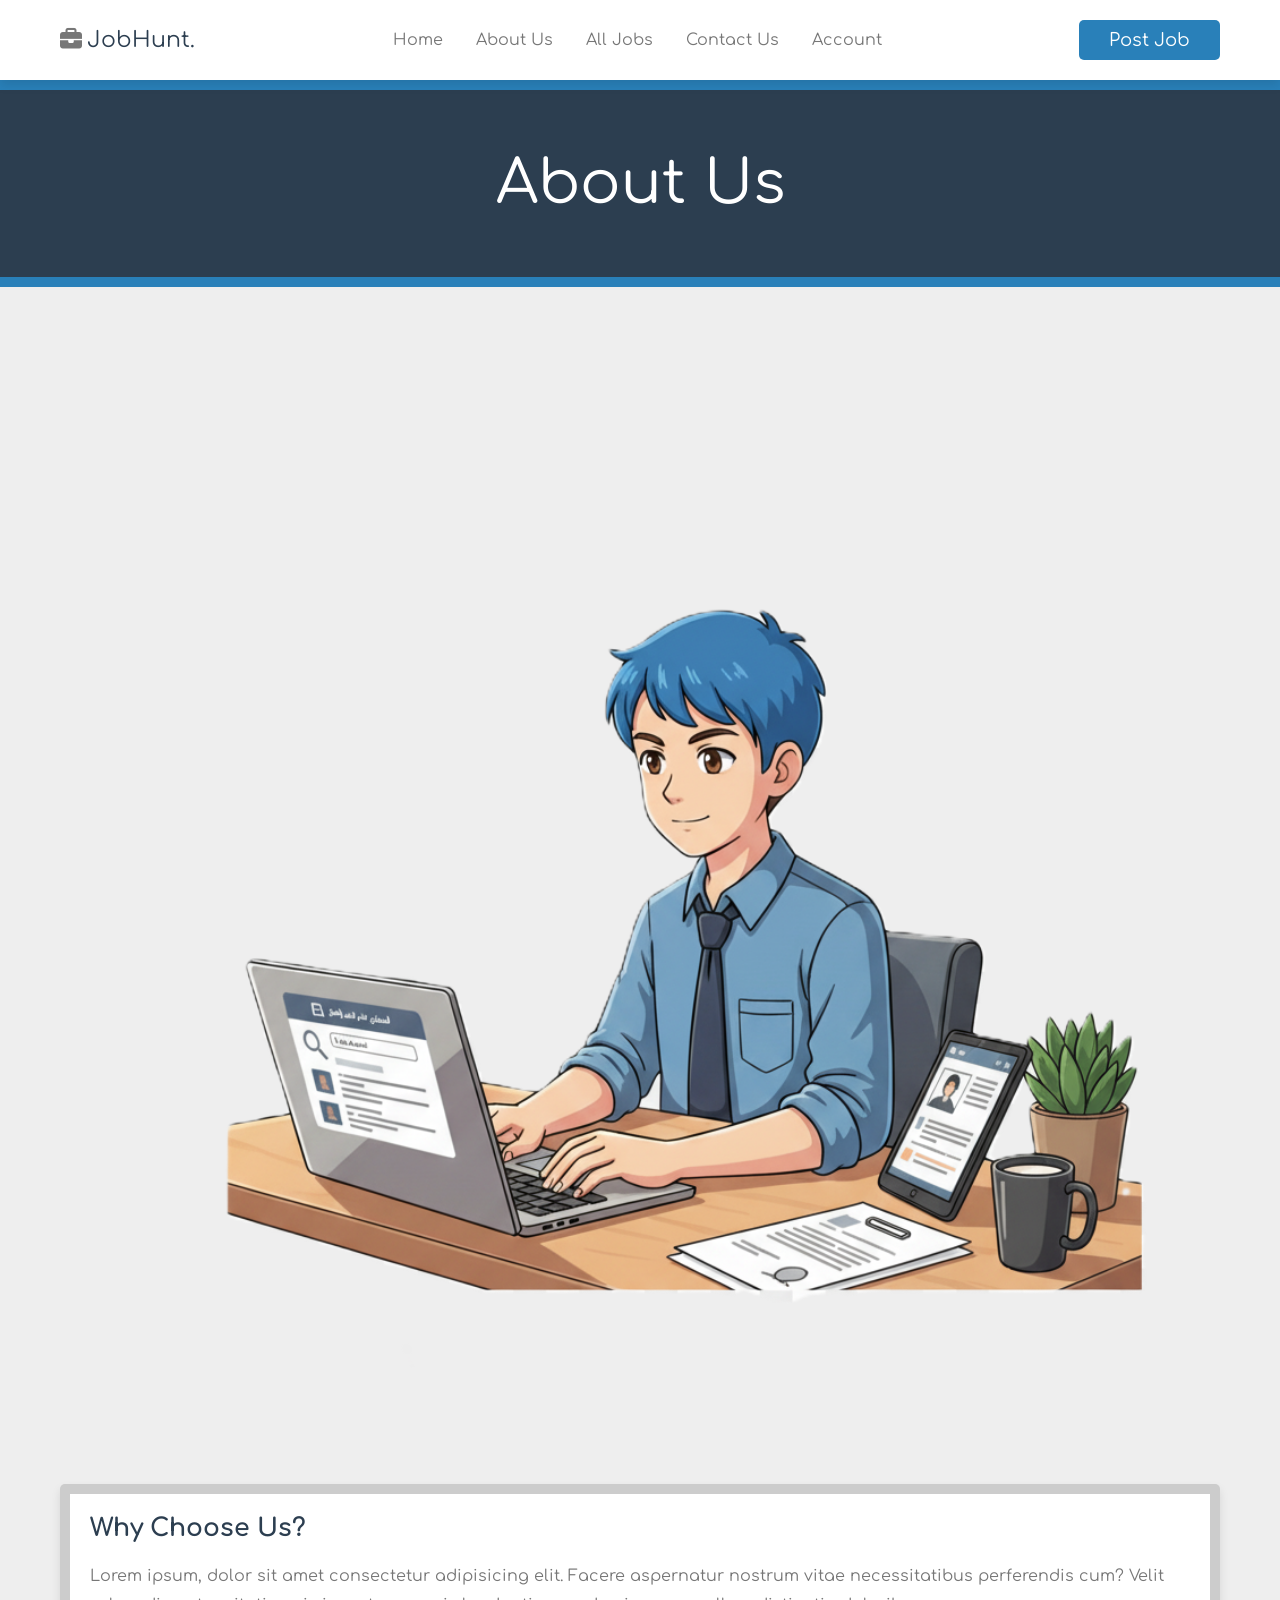
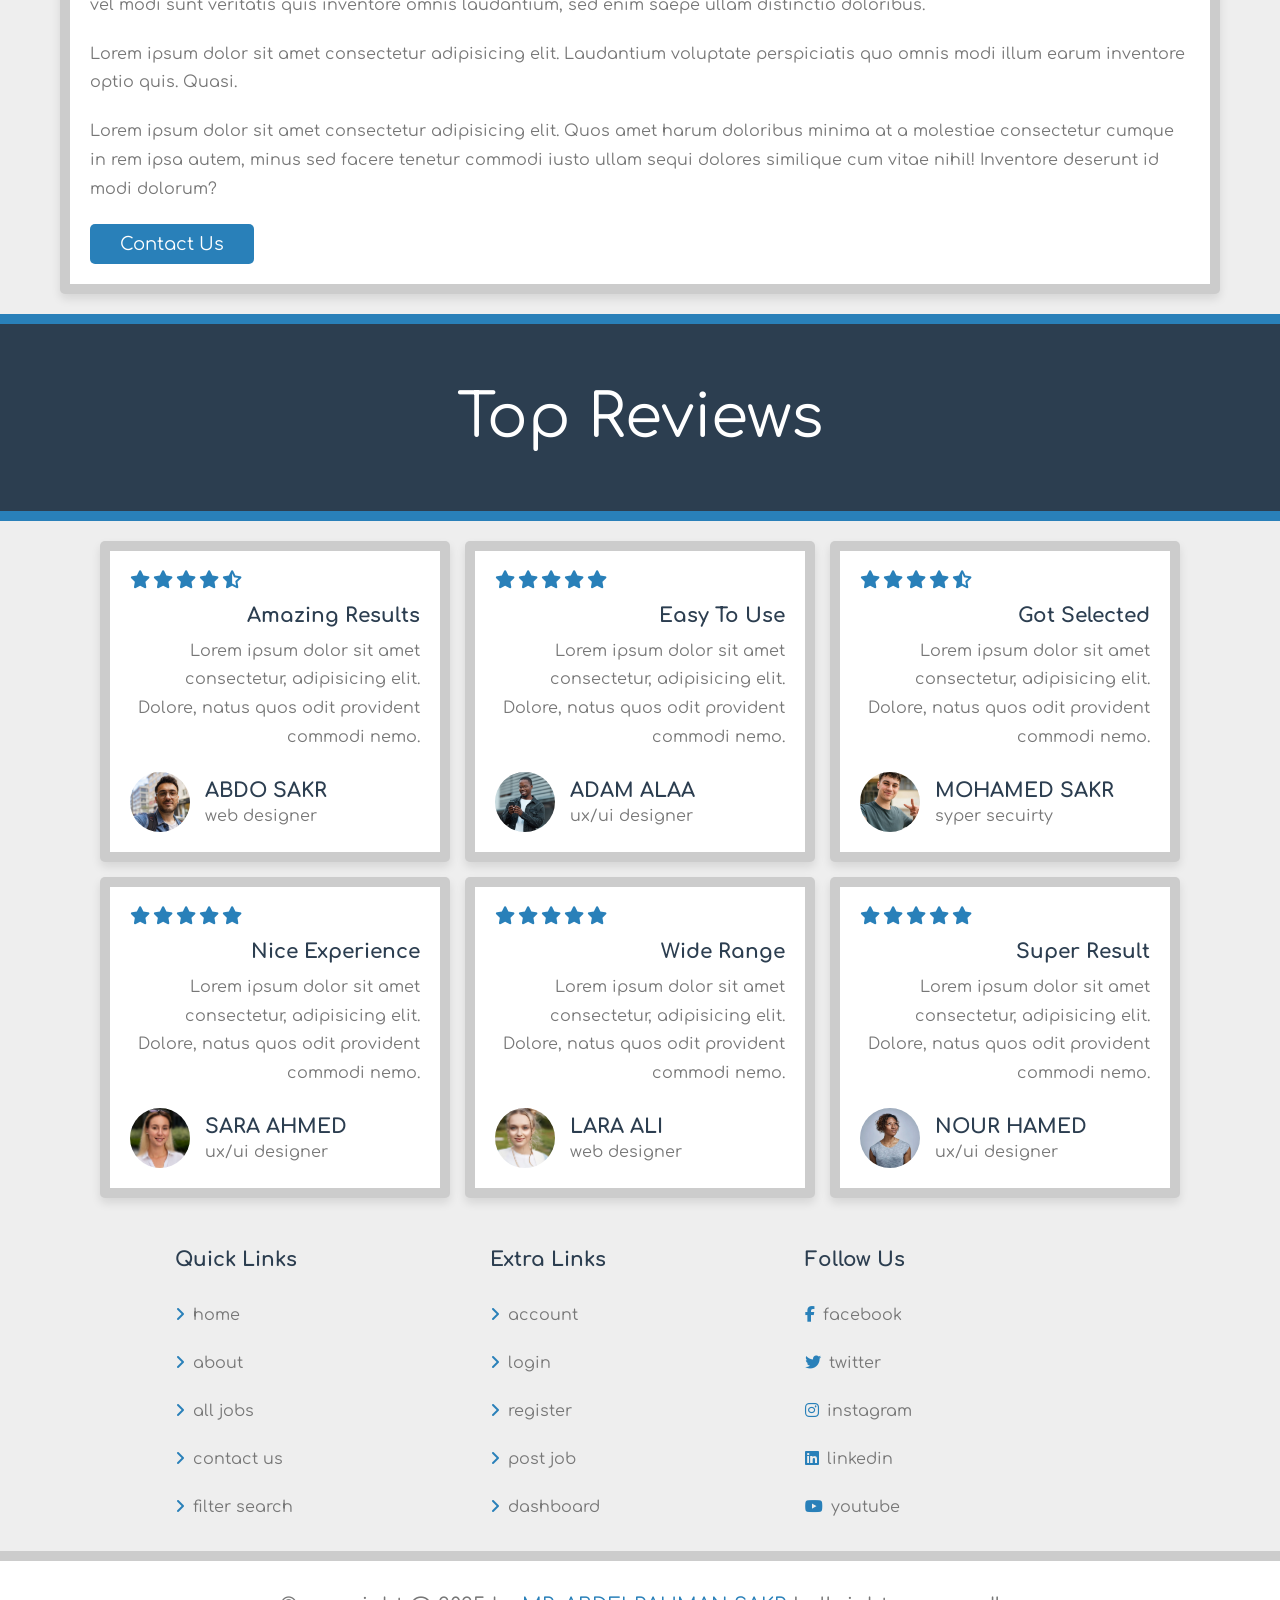
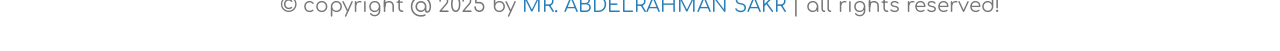
==== about.html @ d729fa75 "Add files via upload" ====
<!DOCTYPE html>
<html lang="en">
  <head>
    <meta charset="UTF-8" />
    <meta http-equiv="X-UA-Compatible" content="IE=edge" />
    <meta name="viewport" content="width=device-width, initial-scale=1.0" />
    <title>About</title>
    <!-- CUSTOM CSS FILE LINK -->
    <link rel="stylesheet" href="style.css" />
    <link
      rel="stylesheet"
      href="https://cdnjs.cloudflare.com/ajax/libs/font-awesome/6.4.0/css/all.min.css"
    />
  </head>
  <body>
    <!-- HEADER SECTION START -->
    <header class="header">
      <section class="flex">
        <div id="menu-btn" class="fas fa-bars-staggered"></div>
        <a href="home.html" class="logo"
          ><i class="fas fa-briefcase"></i>JobHunt.</a
        >
        <nav class="navbar">
          <a href="home.html">home</a>
          <a href="about.html">about us</a>
          <a href="jobs.html">all jobs</a>
          <a href="contact.html">contact us</a>
          <a href="login.html">account</a>
        </nav>
        <a href="#" class="btn" style="margin-top: 0">post job</a>
      </section>
    </header>
    <!-- HEADER SECTION END -->

    <!-- ABOUT US SECTION START -->
    <div class="section-title">about us</div>
    <section class="about">
      <img src="images/about.png" />
      <div class="box">
        <h3>why choose us?</h3>
        <p>
          Lorem ipsum, dolor sit amet consectetur adipisicing elit. Facere
          aspernatur nostrum vitae necessitatibus perferendis cum? Velit vel
          modi sunt veritatis quis inventore omnis laudantium, sed enim saepe
          ullam distinctio doloribus.
        </p>
        <p>
          Lorem ipsum dolor sit amet consectetur adipisicing elit. Laudantium
          voluptate perspiciatis quo omnis modi illum earum inventore optio
          quis. Quasi.
        </p>
        <p>
          Lorem ipsum dolor sit amet consectetur adipisicing elit. Quos amet
          harum doloribus minima at a molestiae consectetur cumque in rem ipsa
          autem, minus sed facere tenetur commodi iusto ullam sequi dolores
          similique cum vitae nihil! Inventore deserunt id modi dolorum?
        </p>
        <a href="contact.html" class="btn">contact us</a>
      </div>
    </section>
    <!-- ABOUT US SECTION END -->

    <!-- REVIEWS SECTION START -->
    <div class="section-title">top reviews</div>
    <section class="reviews">
      <div class="box-container">
        <div class="box">
          <div class="stars">
            <i class="fas fa-star"></i>
            <i class="fas fa-star"></i>
            <i class="fas fa-star"></i>
            <i class="fas fa-star"></i>
            <i class="fas fa-star-half-alt"></i>
          </div>
          <h3 class="title">amazing results</h3>
          <p>
            Lorem ipsum dolor sit amet consectetur, adipisicing elit. Dolore,
            natus quos odit provident commodi nemo.
          </p>
          <div class="user">
            <img src="images/man-2.jpg" />
            <div>
              <h3>ABDO SAKR</h3>
              <span>web designer</span>
            </div>
          </div>
        </div>

        <div class="box">
          <div class="stars">
            <i class="fas fa-star"></i>
            <i class="fas fa-star"></i>
            <i class="fas fa-star"></i>
            <i class="fas fa-star"></i>
            <i class="fas fa-star"></i>
          </div>
          <h3 class="title">easy to use</h3>
          <p>
            Lorem ipsum dolor sit amet consectetur, adipisicing elit. Dolore,
            natus quos odit provident commodi nemo.
          </p>
          <div class="user">
            <img src="images/man-1.jpg" />
            <div>
              <h3>ADAM ALAA</h3>
              <span>ux/ui designer</span>
            </div>
          </div>
        </div>

        <div class="box">
          <div class="stars">
            <i class="fas fa-star"></i>
            <i class="fas fa-star"></i>
            <i class="fas fa-star"></i>
            <i class="fas fa-star"></i>
            <i class="fas fa-star-half-alt"></i>
          </div>
          <h3 class="title">got selected</h3>
          <p>
            Lorem ipsum dolor sit amet consectetur, adipisicing elit. Dolore,
            natus quos odit provident commodi nemo.
          </p>
          <div class="user">
            <img src="images/man-3.jpg" />
            <div>
              <h3>MOHAMED SAKR</h3>
              <span>syper secuirty</span>
            </div>
          </div>
        </div>

        <div class="box">
          <div class="stars">
            <i class="fas fa-star"></i>
            <i class="fas fa-star"></i>
            <i class="fas fa-star"></i>
            <i class="fas fa-star"></i>
            <i class="fas fa-star"></i>
          </div>
          <h3 class="title">nice experience</h3>
          <p>
            Lorem ipsum dolor sit amet consectetur, adipisicing elit. Dolore,
            natus quos odit provident commodi nemo.
          </p>
          <div class="user">
            <img src="images/woman-1.jpg" />
            <div>
              <h3>SARA AHMED</h3>
              <span>ux/ui designer</span>
            </div>
          </div>
        </div>

        <div class="box">
          <div class="stars">
            <i class="fas fa-star"></i>
            <i class="fas fa-star"></i>
            <i class="fas fa-star"></i>
            <i class="fas fa-star"></i>
            <i class="fas fa-star"></i>
          </div>
          <h3 class="title">wide range</h3>
          <p>
            Lorem ipsum dolor sit amet consectetur, adipisicing elit. Dolore,
            natus quos odit provident commodi nemo.
          </p>
          <div class="user">
            <img src="images/woman-2.jpg" />
            <div>
              <h3>LARA ALI</h3>
              <span>web designer</span>
            </div>
          </div>
        </div>

        <div class="box">
          <div class="stars">
            <i class="fas fa-star"></i>
            <i class="fas fa-star"></i>
            <i class="fas fa-star"></i>
            <i class="fas fa-star"></i>
            <i class="fas fa-star"></i>
          </div>
          <h3 class="title">super result</h3>
          <p>
            Lorem ipsum dolor sit amet consectetur, adipisicing elit. Dolore,
            natus quos odit provident commodi nemo.
          </p>
          <div class="user">
            <img src="images/woman-3.webp" />
            <div>
              <h3>NOUR HAMED</h3>
              <span>ux/ui designer</span>
            </div>
          </div>
        </div>
      </div>
    </section>
    <!-- REVIEWS SECTION END -->

    <!-- FOOTER SECTION START -->
    <footer class="footer">
      <section class="grid">
        <div class="box">
          <h3>quick links</h3>
          <a href="home.html"><i class="fas fa-angle-right"></i>home</a>
          <a href="about.html"><i class="fas fa-angle-right"></i>about</a>
          <a href="jobs.html"><i class="fas fa-angle-right"></i>all jobs</a>
          <a href="contact.html"
            ><i class="fas fa-angle-right"></i>contact us</a
          >
          <a href="#"><i class="fas fa-angle-right"></i>filter search</a>
        </div>

        <div class="box">
          <h3>extra links</h3>
          <a href="#"><i class="fas fa-angle-right"></i>account</a>
          <a href="login.html"><i class="fas fa-angle-right"></i>login</a>
          <a href="register.html"><i class="fas fa-angle-right"></i>register</a>
          <a href="#"><i class="fas fa-angle-right"></i>post job</a>
          <a href="#"><i class="fas fa-angle-right"></i>dashboard</a>
        </div>

        <div class="box">
          <h3>follow us</h3>
          <a href="https://www.facebook.com/abdelrahman.sakr.276667"><i class="fab fa-facebook-f"></i>facebook</a>
          <a href="https://x.com/abdelra72623505"><i class="fab fa-twitter"></i>twitter</a>
          <a href="https://www.instagram.com/sakr69500/"><i class="fab fa-instagram"></i>instagram</a>
          <a href="https://www.linkedin.com/in/abdelrahman-sakr-9340b4318/"><i class="fab fa-linkedin"></i>linkedin</a>
          <a href="https://www.youtube.com/@abdelrahmansakr-d4x"><i class="fab fa-youtube"></i>youtube</a>
        </div>
      </section>
      <div class="credit">
        &copy; copyright @ 2025 by <span>MR. ABDELRAHMAN SAKR </span> | all
        rights reserved!
      </div>
    </footer>
    <!-- FOOTER SECTION END -->

    <!-- CUSTOM JS FILE LINK -->
    <script src="script.js"></script>
  </body>
</html>
---- style.css ----
/* FONT AWESOME CDN LINL */
@import url("https://cdnjs.cloudflare.com/ajax/libs/font-awesome/6.3.0/css/all.min.css");
/* GOOGLE FONTS CDN LINL */
@import url("https://fonts.googleapis.com/css2?family=Comfortaa:wght@300;400;500;600;700&display=swap");
:root {
  --main-color: #2980b9;
  --red: red;
  --light-color: #777;
  --light-bg: #eee;
  --black: #2c3e50;
  --white: #fff;
  --box-shadow: 0 0.5rem 1rem rgba(0, 0, 0, 0.1);
  --border: 1rem solid rgba(0, 0, 0, 0.2);
}
* {
  font-family: "Comfortaa", cursive;
  margin: 0;
  padding: 0;
  box-sizing: border-box;
  text-decoration: none;
  outline: none;
  border: none;
}
*::selection {
  background-color: var(--main-color);
  color: var(--white);
}
::-webkit-scrollbar {
  width: 1rem;
  height: 0.5rem;
}
::-webkit-scrollbar-track {
  background-color: transparent;
}
::-webkit-scrollbar-thumb {
  background-color: var(--main-color);
}
html {
  font-size: 62.5%;
  overflow-x: hidden;
  scroll-padding-top: 7rem;
  scroll-behavior: smooth;
}
body {
  background-color: var(--light-bg);
}
section {
  padding: 2rem;
  margin: 0 auto;
  max-width: 1200px;
}
.heading {
  text-align: center;
  margin-bottom: 2rem;
  font-size: 3rem;
  color: var(--black);
  text-transform: capitalize;
  padding: 1rem 0;
}
.section-title {
  border-top: 1rem solid var(--main-color);
  border-bottom: 1rem solid var(--main-color);
  background-color: var(--black);
  color: var(--white);
  text-align: center;
  padding: 6rem 2rem;
  font-size: 6rem;
  text-transform: capitalize;
}
.btn {
  display: inline-block;
  margin-top: 1rem;
  padding: 1rem 3rem;
  cursor: pointer;
  font-size: 1.8rem;
  color: var(--white);
  background-color: var(--main-color);
  border-radius: 0.5rem;
  text-transform: capitalize;
  text-align: center;
}
.btn:hover {
  background-color: var(--black);
}
.flex-btn {
  display: flex;
  align-items: center;
  justify-content: space-between;
  column-gap: 1rem;
  flex-wrap: wrap;
}
.header {
  position: sticky;
  top: 0;
  left: 0;
  right: 0;
  background-color: var(--white);
  box-shadow: var(--box-shadow);
  z-index: 1000;
}
.header .flex {
  position: relative;
  display: flex;
  align-items: center;
  justify-content: space-between;
}
#menu-btn {
  font-size: 2.7rem;
  color: var(--black);
  cursor: pointer;
  display: none;
}
.header .flex .logo {
  font-size: 2.2rem;
  color: var(--black);
}
.header .flex .logo i {
  margin-right: 0.5rem;
  color: var(--light-color);
}
.header .flex .navbar a {
  display: inline-block;
  padding: 1rem 1.5rem;
  font-size: 1.6rem;
  color: var(--light-color);
  border-radius: 0.5rem;
  text-transform: capitalize;
}
.header .flex .navbar a:hover {
  background-color: var(--main-color);
  color: var(--white);
}
.home-container {
  background: url(images/home-bg.jpg), rgba(0, 0, 0, 0.7) no-repeat;
  background-size: cover;
  background-position: center;
  background-attachment: fixed;
  background-blend-mode: color;
}
.home-container .home {
  min-height: 80vh;
  display: flex;
  align-items: center;
  justify-content: center;
}
.home-container .home form {
  background-color: var(--white);
  width: 50rem;
  border-radius: 0.5rem;
  padding: 2rem;
  text-align: center;
}
.home-container .home form h3 {
  font-size: 2.5rem;
  color: var(--black);
  margin-bottom: 1rem;
  text-transform: capitalize;
}
.home-container .home form p {
  text-align: left;
  font-size: 1.6rem;
  color: var(--light-color);
  padding-top: 1rem;
}
.home-container .home form p span {
  color: var(--red);
}
.home-container .home form .input {
  width: 100%;
  border-radius: 0.5rem;
  margin: 1rem 0;
  background-color: var(--light-bg);
  padding: 1.4rem;
  font-size: 1.8rem;
  color: var(--black);
}
.category .box-container {
  display: grid;
  grid-template-columns: repeat(auto-fit, 25rem);
  justify-content: center;
  align-items: flex-start;
  gap: 1.5rem;
}
.category .box-container .box {
  border-radius: 0.5rem;
  box-shadow: var(--box-shadow);
  border: var(--border);
  padding: 2rem;
  background: var(--white);
  display: flex;
  align-items: center;
  gap: 2rem;
}
.category .box-container .box i {
  height: 4.5rem;
  width: 5rem;
  line-height: 4.5rem;
  font-size: 1.8rem;
  color: var(--black);
  border-radius: 0.5rem;
  background-color: var(--light-bg);
  text-align: center;
}
.category .box-container .box h3 {
  font-size: 1.8rem;
  text-transform: capitalize;
  color: var(--black);
  padding-bottom: 0.5rem;
}
.category .box-container .box span {
  color: var(--light-color);
  font-size: 1.6rem;
}
.category .box-container .box:hover {
  background-color: var(--black);
}
.category .box-container .box:hover h3 {
  color: var(--white);
}
.category .box-container .box:hover span {
  color: var(--white);
}
.category .box-container .box:hover i {
  background-color: var(--white);
}
.jobs-container .box-container {
  display: grid;
  grid-template-columns: repeat(auto-fit, 35rem);
  gap: 1.5rem;
  align-items: flex-start;
  justify-content: center;
}
.jobs-container .box-container .box {
  background-color: var(--white);
  border-radius: 0.5rem;
  border: var(--border);
  padding: 2rem;
  box-shadow: var(--box-shadow);
  overflow-x: hidden;
}
.jobs-container .box-container .box .company {
  display: flex;
  align-items: center;
  gap: 1.5rem;
  margin-bottom: 1.5rem;
}
.jobs-container .box-container .box .company img {
  height: 6rem;
  width: 6rem;
  object-fit: contain;
}
.jobs-container .box-container .box .company h3 {
  font-size: 1.8rem;
  color: var(--black);
  text-overflow: ellipsis;
  overflow-x: hidden;
  text-transform: capitalize;
  padding-bottom: 0.5rem;
}
.jobs-container .box-container .box .company span {
  color: var(--light-color);
  font-size: 1.6rem;
}
.jobs-container .box-container .box .job-title {
  font-size: 2rem;
  color: var(--black);
  text-transform: capitalize;
  overflow-x: hidden;
  text-overflow: ellipsis;
}
.jobs-container .box-container .box .location {
  padding: 0.7rem 0;
  font-size: 1.6rem;
  color: var(--light-color);
}
.jobs-container .box-container .box .location i {
  margin-right: 0.3rem;
  color: var(--main-color);
}
.jobs-container .box-container .box .tags {
  display: flex;
  flex-wrap: wrap;
  gap: 1rem;
  margin: 1.2rem 0;
}
.jobs-container .box-container .box .tags p {
  padding: 1.2rem;
  border-radius: 0.5rem;
  background-color: var(--light-bg);
  font-size: 1.6rem;
  color: var(--light-color);
}
.jobs-container .box-container .box .tags p i {
  margin-right: 0.5rem;
  color: var(--black);
}
.jobs-container .box-container .box .fa-heart {
  background-color: var(--light-bg);
  border-radius: 0.5rem;
  color: var(--light-color);
  font-size: 1.8rem;
  cursor: pointer;
  height: 4rem;
  width: 4.5rem;
  line-height: 4rem;
}
.jobs-container .box-container .box .fa-heart:hover {
  background-color: var(--black);
  color: var(--white);
}
.about img {
  width: 100%;
  margin-bottom: 1.5rem;
}
.about .box {
  background-color: var(--white);
  border-radius: 0.5rem;
  border: var(--border);
  padding: 2rem;
  box-shadow: var(--box-shadow);
}
.about .box h3 {
  font-size: 2.5rem;
  color: var(--black);
  margin-bottom: 1rem;
  text-transform: capitalize;
}
.about .box p {
  padding: 1rem 0;
  line-height: 1.8;
  color: var(--light-color);
  font-size: 1.6rem;
}
.reviews .box-container {
  display: grid;
  grid-template-columns: repeat(auto-fit, 35rem);
  gap: 1.5rem;
  align-items: flex-start;
  justify-content: center;
}
.reviews .box-container .box {
  background-color: var(--white);
  box-shadow: var(--box-shadow);
  border: var(--border);
  border-radius: 0.5rem;
  padding: 2rem;
}
.reviews .box-container .box .stars {
  margin-bottom: 1.5rem;
}
.reviews .box-container .box .stars i {
  color: var(--main-color);
  font-size: 1.8rem;
}
.reviews .box-container .box .title {
  text-transform: capitalize;
  font-size: 2rem;
  color: var(--black);
  text-align: right;
}
.reviews .box-container .box p {
  text-align: right;
  font-size: 1.6rem;
  color: var(--light-color);
  padding: 1rem 0;
  line-height: 1.8;
}
.reviews .box-container .box .user {
  display: flex;
  gap: 1.5rem;
  margin-top: 1rem;
  align-items: center;
}
.reviews .box-container .box .user img {
  height: 6rem;
  width: 6rem;
  border-radius: 50%;
  object-fit: cover;
}
.reviews .box-container .box .user h3 {
  font-size: 2rem;
  color: var(--black);
  margin-bottom: 0.5rem;
  text-transform: capitalize;
}
.reviews .box-container .box .user span {
  color: var(--light-color);
  font-size: 1.6rem;
}
.job-filter form {
  background-color: var(--white);
  box-shadow: var(--box-shadow);
  border: var(--border);
  border-radius: 0.5rem;
  padding: 2rem;
}
.job-filter form .flex {
  display: flex;
  flex-wrap: wrap;
  column-gap: 1rem;
}
.job-filter form .flex .box {
  flex: 1 1 40rem;
}
.job-filter form .flex .box p {
  font-size: 1.6rem;
  color: var(--light-color);
}
.job-filter form .flex .box p span {
  color: var(--red);
}
.job-filter form .flex .box .input {
  width: 100%;
  border-radius: 0.5rem;
  padding: 1.4rem;
  color: var(--black);
  margin: 1rem 0;
  background-color: var(--light-bg);
  font-size: 1.8rem;
}
.job-filter form .dropdown-container {
  margin-top: 1rem;
  display: flex;
  flex-wrap: wrap;
  gap: 1rem;
}
.job-filter form .dropdown-container .dropdown {
  flex: 1 1 20rem;
  position: relative;
}
.job-filter form .dropdown-container .dropdown .output {
  width: 100%;
  background: var(--light-bg);
  border-radius: 0.5rem;
  padding: 1.4rem;
  font-size: 1.8rem;
  color: var(--black);
  text-align: center;
  user-select: none;
  cursor: pointer;
}
.job-filter form .dropdown-container .dropdown .output:placeholder-shown {
  text-transform: capitalize;
}
.job-filter form .dropdown-container .dropdown .lists {
  position: absolute;
  top: 100%;
  left: 0;
  right: 0;
  background-color: var(--white);
  padding: 1rem;
  border-radius: 0.5rem;
  background-color: var(--white);
  border: var(--border);
  box-shadow: var(--box-shadow);
  z-index: 10;
  transform: scaleY(0);
  transform-origin: top;
}
.job-filter form .dropdown-container .dropdown .lists .items {
  padding: 1.2rem 1.4rem;
  border-radius: 0.5rem;
  font-size: 1.8rem;
  color: var(--black);
  cursor: pointer;
}
.job-filter form .dropdown-container .dropdown .lists .items:hover {
  background-color: var(--light-bg);
}
.job-filter form .dropdown-container .dropdown .lists:hover,
.job-filter form .dropdown-container .dropdown:hover .lists,
.job-filter form .dropdown-container .dropdown .output:focus + .lists,
.job-filter form .dropdown-container .dropdown .output:focus-within + .lists {
  transform: scaleY(1);
  transition: 0.2s linear;
}
.job-details .details {
  background-color: var(--white);
  border-radius: 0.5rem;
  border: var(--border);
  padding: 2rem;
  box-shadow: var(--box-shadow);
  overflow-x: hidden;
}
.job-details .details h3 {
  margin-bottom: 1rem;
  font-size: 2rem;
  color: var(--black);
  text-transform: capitalize;
  overflow-x: hidden;
  text-overflow: ellipsis;
}
.job-details .details .job-info a {
  display: block;
  font-size: 1.6rem;
  color: var(--main-color);
  margin: 0.5rem 0;
}
.job-details .details .job-info a:hover {
  text-decoration: underline;
}
.job-details .details .job-info p {
  padding: 1rem 0;
  font-size: 1.6rem;
  color: var(--light-color);
}
.job-details .details .basic-details {
  background-color: var(--light-bg);
  margin: 1.5rem 0;
  border-radius: 0.5rem;
  padding: 2rem;
  padding-bottom: 0;
}
.job-details .details .basic-details p {
  color: var(--light-color);
  padding-bottom: 2rem;
  font-size: 1.6rem;
}
.job-details .details ul {
  margin: 1rem 0;
}
.job-details .details ul li {
  padding: 1rem 0;
  font-size: 1.6rem;
  color: var(--light-color);
  margin-left: 3rem;
}
.job-details .details .description {
  margin-top: 1.5rem;
}
.job-details .details .description p {
  font-size: 1.6rem;
  color: var(--light-color);
  line-height: 1.8;
  padding: 0.5rem 0;
}
.job-details .details .save {
  background-color: var(--light-bg);
  border-radius: 0.5rem;
  padding: 1rem 1.5rem;
  cursor: pointer;
  font-size: 1.8rem;
  margin-top: 1rem;
}
.job-details .details .save:hover {
  background-color: var(--black);
}
.job-details .details .save i {
  margin-right: 0.5rem;
  color: var(--black);
}
.job-details .details .save span {
  color: var(--light-color);
}
.job-details .details .save:hover i {
  color: var(--white);
}
.job-details .details .save:hover span {
  color: var(--white);
}
.view-company .details {
  background-color: var(--white);
  box-shadow: var(--box-shadow);
  border: var(--border);
  border-radius: 0.5rem;
  background-color: var(--white);
  padding: 2rem;
}
.view-company .details .info {
  max-width: 30rem;
  margin: 0 auto;
  border-radius: 0.5rem;
  background-color: var(--light-bg);
  padding: 3rem 2rem;
  text-align: center;
}
.view-company .details .info img {
  height: 10rem;
  width: 10rem;
  object-fit: contain;
  margin-bottom: 1rem;
}
.view-company .details .info h3 {
  padding: 1.5rem 0;
  font-size: 2rem;
  color: var(--black);
}
.view-company .details .info p {
  font-size: 1.6rem;
  color: var(--light-color);
}
.view-company .details .description {
  margin-top: 2rem;
}
.view-company .details .description h3 {
  font-size: 2.5rem;
  color: var(--black);
  padding: 1rem 0;
  text-transform: capitalize;
}
.view-company .details .description p {
  padding: 0.5rem 0;
  font-size: 1.6rem;
  color: var(--light-color);
  line-height: 1.8;
}
.view-company .details ul li {
  margin-left: 3rem;
  font-size: 1.6rem;
  color: var(--light-color);
  padding-top: 1.5rem;
}
.contact .box-container {
  display: flex;
  grid-template-columns: repeat(auto-fit, 35rem);
  gap: 1.5rem;
  align-items: flex-start;
  justify-content: center;
}
.contact .box-container .box {
  background-color: var(--white);
  border: var(--border);
  border-radius: 0.5rem;
  box-shadow: var(--box-shadow);
  padding: 3rem 2rem;
  text-align: center;
}
.contact .box-container .box i {
  height: 4.5rem;
  width: 5rem;
  line-height: 4.5rem;
  font-size: 2rem;
  color: var(--white);
  background-color: var(--black);
  border-radius: 0.5rem;
  margin-bottom: 2rem;
}
.contact .box-container .box a {
  display: block;
  padding-top: 0.5rem;
  font-size: 1.6rem;
  color: var(--light-color);
  line-height: 1.5;
}
.contact form {
  margin-top: 2rem;
  background-color: var(--white);
  border: var(--border);
  border-radius: 0.5rem;
  box-shadow: var(--box-shadow);
  padding: 2rem;
  text-align: center;
}
.contact form h3 {
  font-size: 2.5rem;
  color: var(--black);
  text-transform: capitalize;
  margin-bottom: 1rem;
}
.contact form .flex {
  display: flex;
  flex-wrap: wrap;
  column-gap: 1rem;
}
.contact form .flex .box {
  flex: 1 1 40rem;
}
.contact form .input {
  width: 100%;
  border-radius: 0.5rem;
  padding: 1.4rem;
  color: var(--black);
  font-size: 1.8rem;
  background-color: var(--light-bg);
  margin: 1rem 0;
}
.contact form p {
  text-align: left;
  font-size: 1.6rem;
  padding-top: 1rem;
  color: var(--light-color);
}
.contact form p span {
  color: var(--red);
}
.account-form-container {
  background: url(images/account-bg.jpg), rgba(0, 0, 0, 0.7) no-repeat;
  background-size: cover;
  background-position: center;
  background-attachment: fixed;
  background-blend-mode: color;
}
.account-form-container .account-form {
  min-height: 80vh;
  display: flex;
  align-items: center;
  justify-content: center;
}
.account-form-container .account-form form {
  background-color: var(--white);
  border-radius: 0.5rem;
  padding: 3rem 2rem;
  width: 50rem;
  text-align: center;
}
.account-form-container .account-form form h3 {
  font-size: 2.5rem;
  color: var(--black);
  text-transform: capitalize;
  margin-bottom: 1rem;
}
.account-form-container .account-form form .input {
  width: 100%;
  margin: 1rem 0;
  font-size: 1.8rem;
  padding: 1.4rem;
  background-color: var(--light-bg);
  border-radius: 0.5rem;
}
.account-form-container .account-form form p {
  padding: 1rem 0;
  font-size: 1.6rem;
  color: var(--light-color);
}
.account-form-container .account-form form p a {
  color: var(--main-color);
}
.account-form-container .account-form form p a:hover {
  color: var(--black);
  text-decoration: underline;
}

.footer .grid {
  display: grid;
  grid-template-columns: repeat(auto-fit, 30rem);
  gap: 1.5rem;
  justify-content: center;
  align-items: flex-start;
}
.footer .grid .box h3 {
  font-size: 2rem;
  color: var(--black);
  margin: 1rem 0;
  padding-bottom: 1rem;
  text-transform: capitalize;
}
.footer .grid .box a {
  display: block;
  padding: 1.5rem 0;
  font-size: 1.6rem;
  color: var(--light-color);
}
.footer .grid .box a i {
  color: var(--main-color);
  margin-right: 0.8rem;
  transition: 0.2s linear;
}
.footer .grid .box a:hover i {
  margin-right: 2rem;
}
.footer .credit {
  text-align: center;
  padding: 3rem 2rem;
  border-top: var(--border);
  background-color: var(--white);
  font-size: 2rem;
  color: var(--light-color);
  line-height: 1.5;
}
.footer .credit span {
  color: var(--main-color);
  text-transform: capitalize;
}

/* MEDIA QUERIES */
@media (max-width: 991px) {
  html {
    font-size: 55%;
  }
  .section-title {
    font-size: 5rem;
  }
}

@media (max-width: 768px) {
  #menu-btn {
    display: inline-block;
  }
  .header .flex .navbar {
    position: absolute;
    top: 99%;
    left: 0;
    right: 0;
    border-top: var(--border);
    background-color: var(--white);
    padding: 1rem 0.5rem;
    clip-path: polygon(0 0, 100% 0, 100% 0, 0 0);
    transition: 0.2s linear;
  }
  .header .flex .navbar.active {
    clip-path: polygon(0 0, 100% 0, 100% 100%, 0 100%);
  }
  .header .flex .navbar a {
    display: block;
    padding: 1.5rem 2rem;
  }
  .category .box-container {
    grid-template-columns: repeat(auto-fit, 16.5rem);
  }
  .category .box-container .box {
    flex-flow: column;
    text-align: center;
  }
  .section-title {
    font-size: 4rem;
    padding: 4rem 2rem;
  }
}

@media (max-width: 450px) {
  html {
    font-size: 50%;
  }
  .section-title {
    font-size: 3.5rem;
  }
}
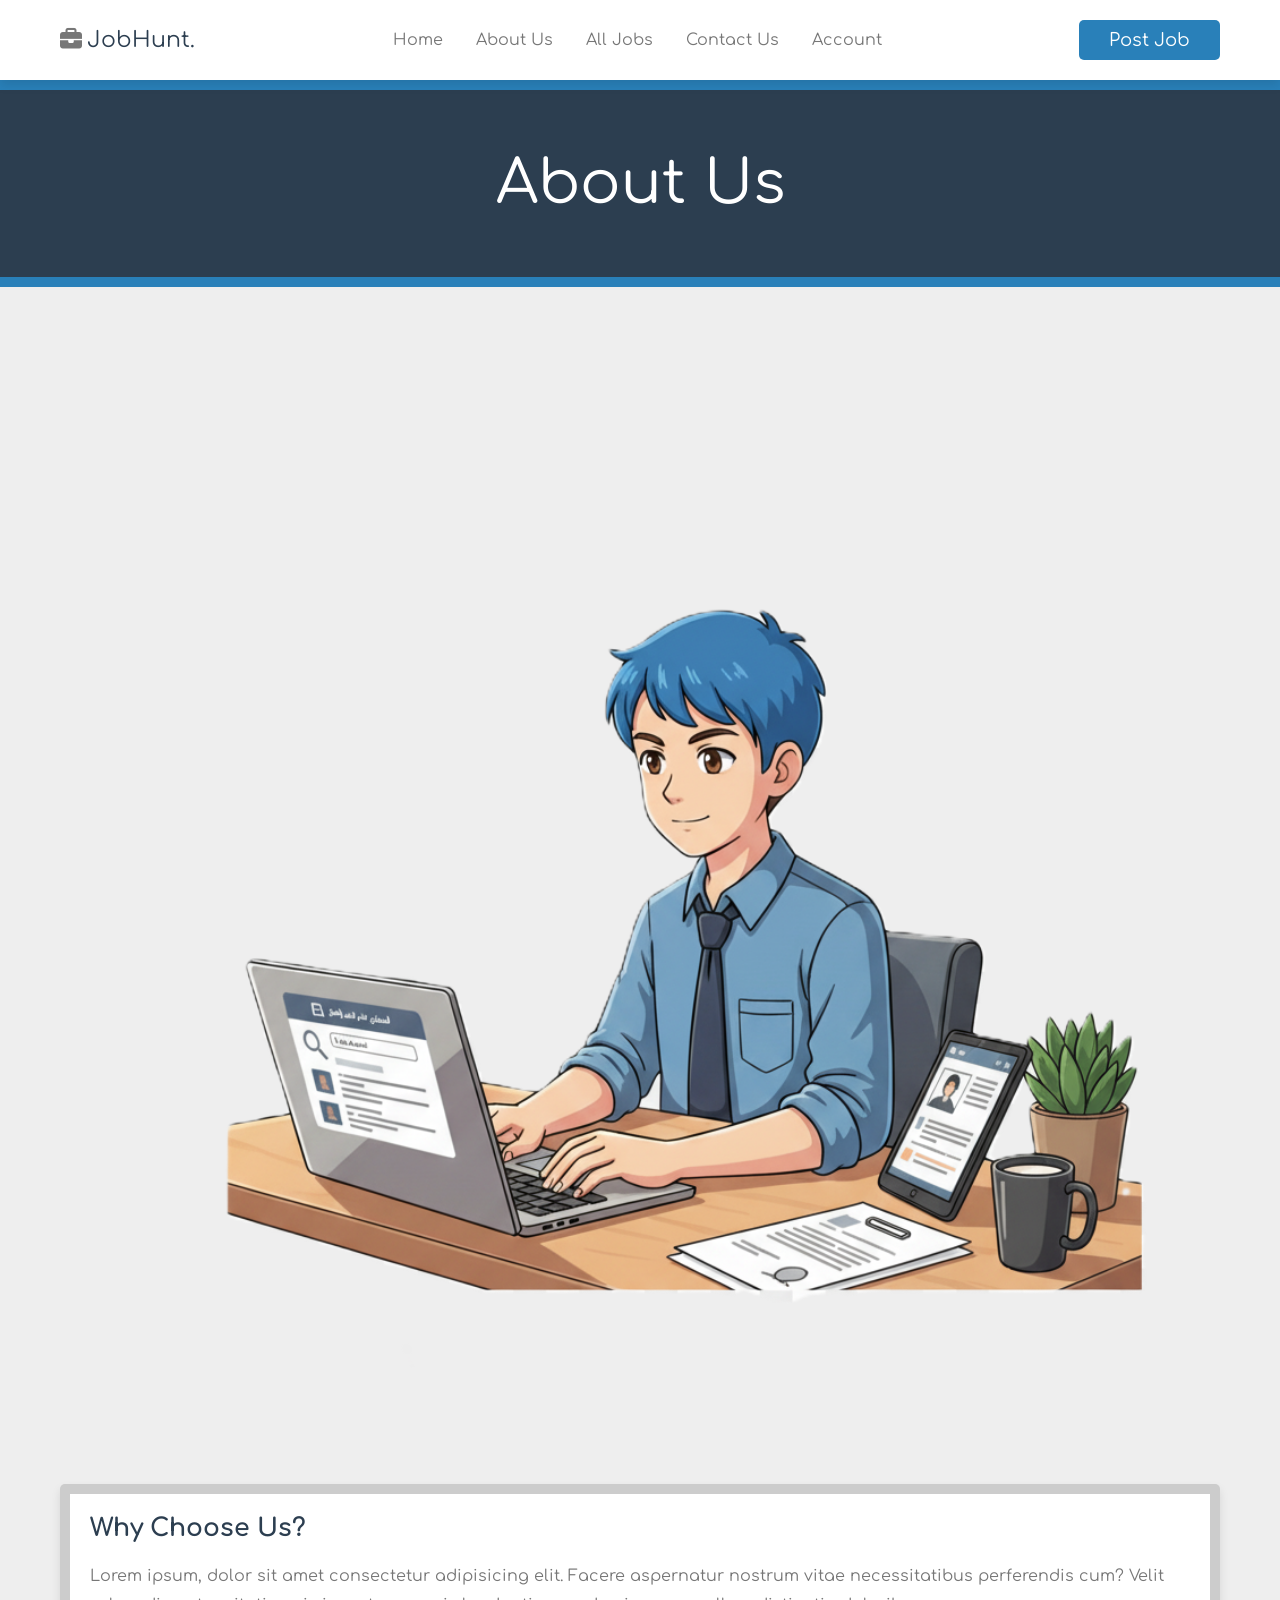
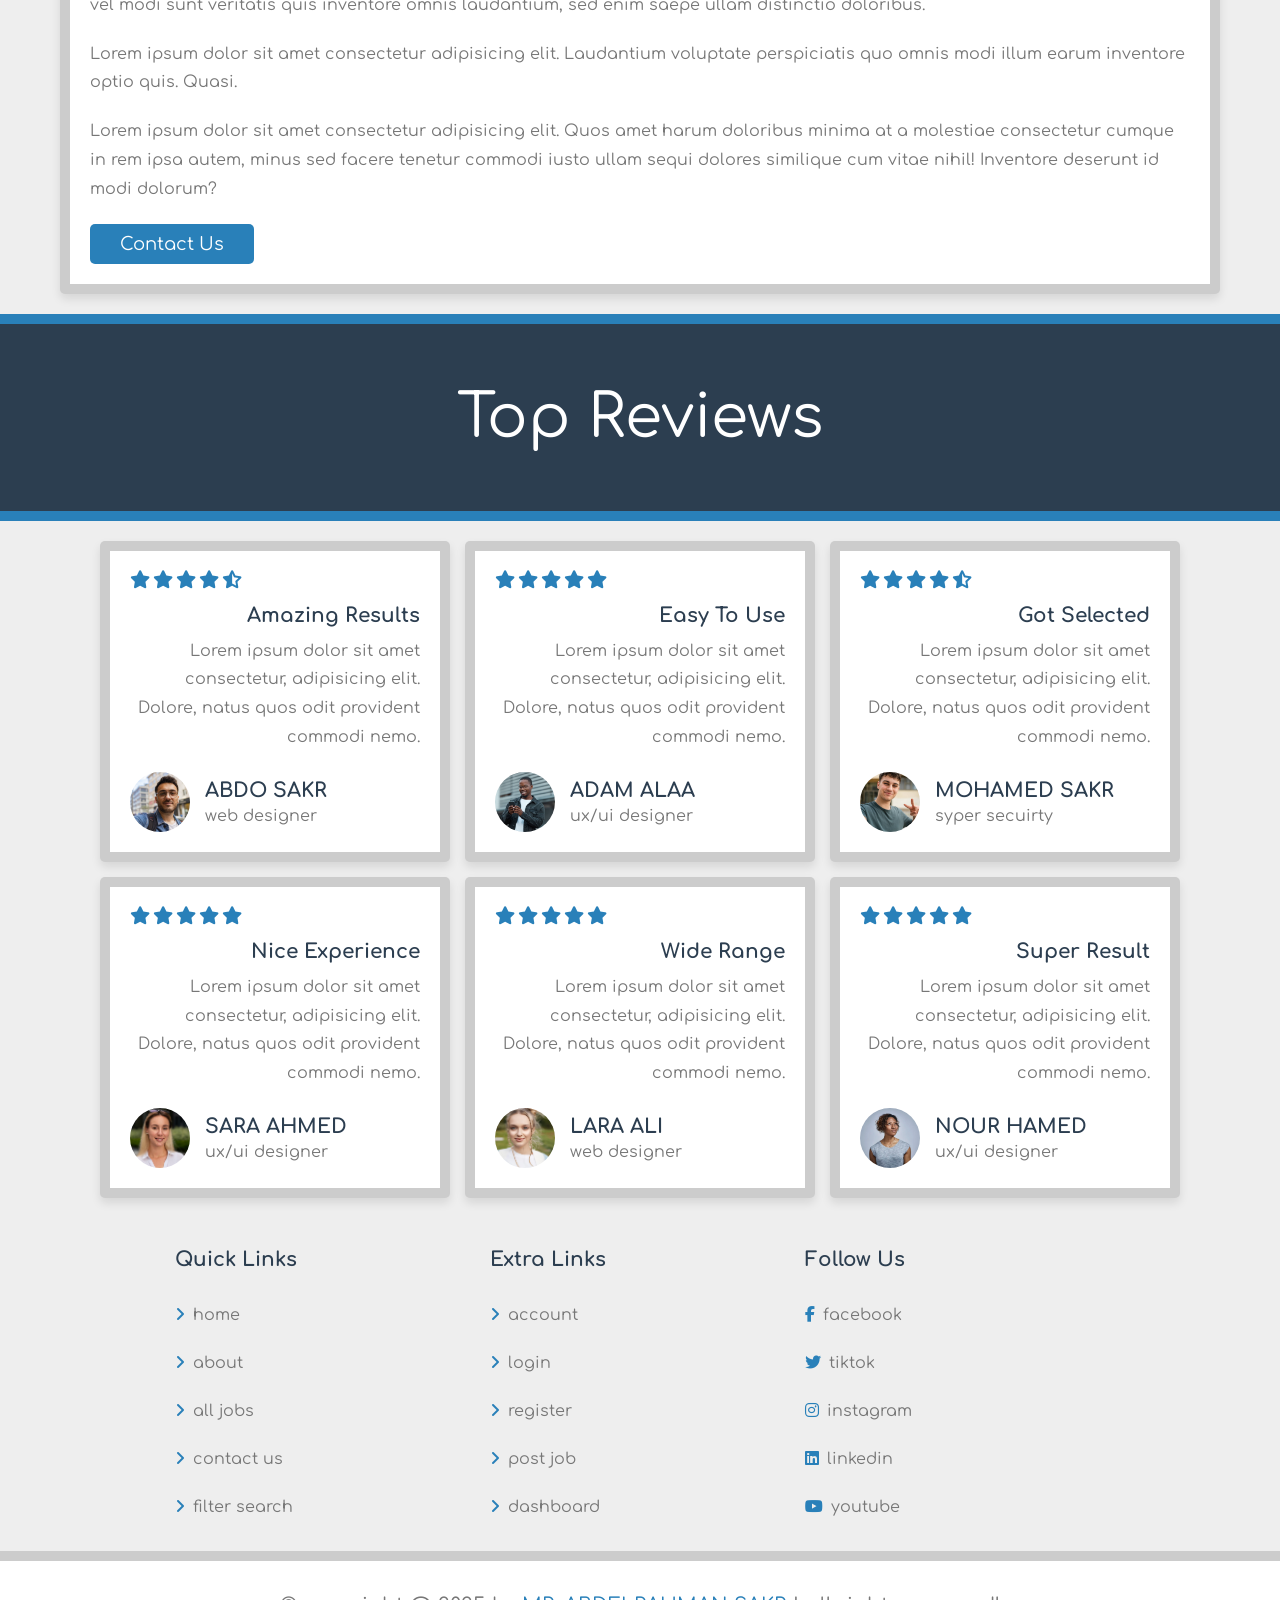
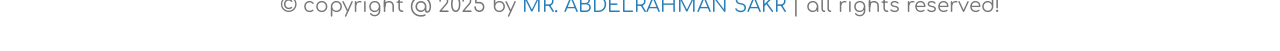
==== commit 47286fd9: "Update about.html" ====
--- a/about.html
+++ b/about.html
@@ -17,11 +17,11 @@
     <header class="header">
       <section class="flex">
         <div id="menu-btn" class="fas fa-bars-staggered"></div>
-        <a href="home.html" class="logo"
+        <a href="index.html" class="logo"
           ><i class="fas fa-briefcase"></i>JobHunt.</a
         >
         <nav class="navbar">
-          <a href="home.html">home</a>
+          <a href="index.html">home</a>
           <a href="about.html">about us</a>
           <a href="jobs.html">all jobs</a>
           <a href="contact.html">contact us</a>
@@ -204,7 +204,7 @@
       <section class="grid">
         <div class="box">
           <h3>quick links</h3>
-          <a href="home.html"><i class="fas fa-angle-right"></i>home</a>
+          <a href="index.html"><i class="fas fa-angle-right"></i>home</a>
           <a href="about.html"><i class="fas fa-angle-right"></i>about</a>
           <a href="jobs.html"><i class="fas fa-angle-right"></i>all jobs</a>
           <a href="contact.html"
@@ -225,7 +225,7 @@
         <div class="box">
           <h3>follow us</h3>
           <a href="https://www.facebook.com/abdelrahman.sakr.276667"><i class="fab fa-facebook-f"></i>facebook</a>
-          <a href="https://x.com/abdelra72623505"><i class="fab fa-twitter"></i>twitter</a>
+          <a href="https://www.tiktok.com/@abdelrahmansakr404"><i class="fab fa-twitter"></i>tiktok</a>
           <a href="https://www.instagram.com/sakr69500/"><i class="fab fa-instagram"></i>instagram</a>
           <a href="https://www.linkedin.com/in/abdelrahman-sakr-9340b4318/"><i class="fab fa-linkedin"></i>linkedin</a>
           <a href="https://www.youtube.com/@abdelrahmansakr-d4x"><i class="fab fa-youtube"></i>youtube</a>
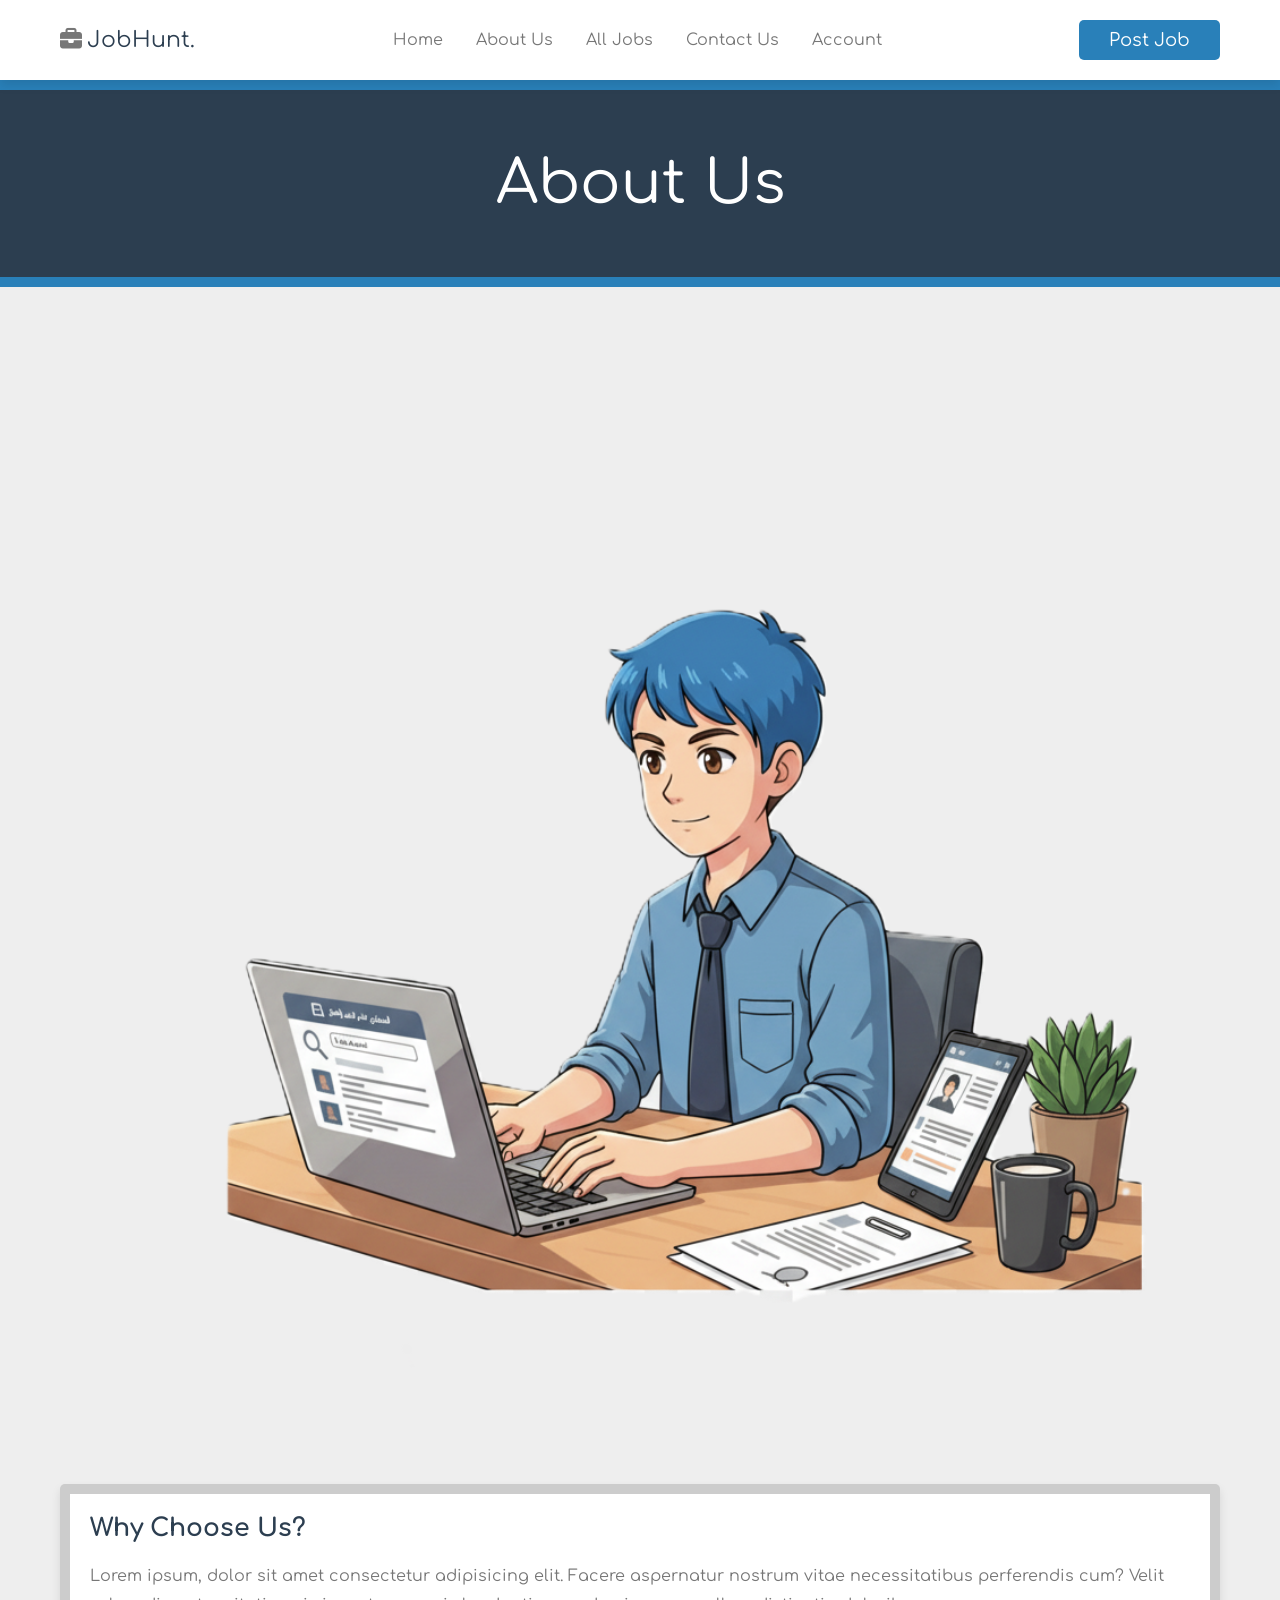
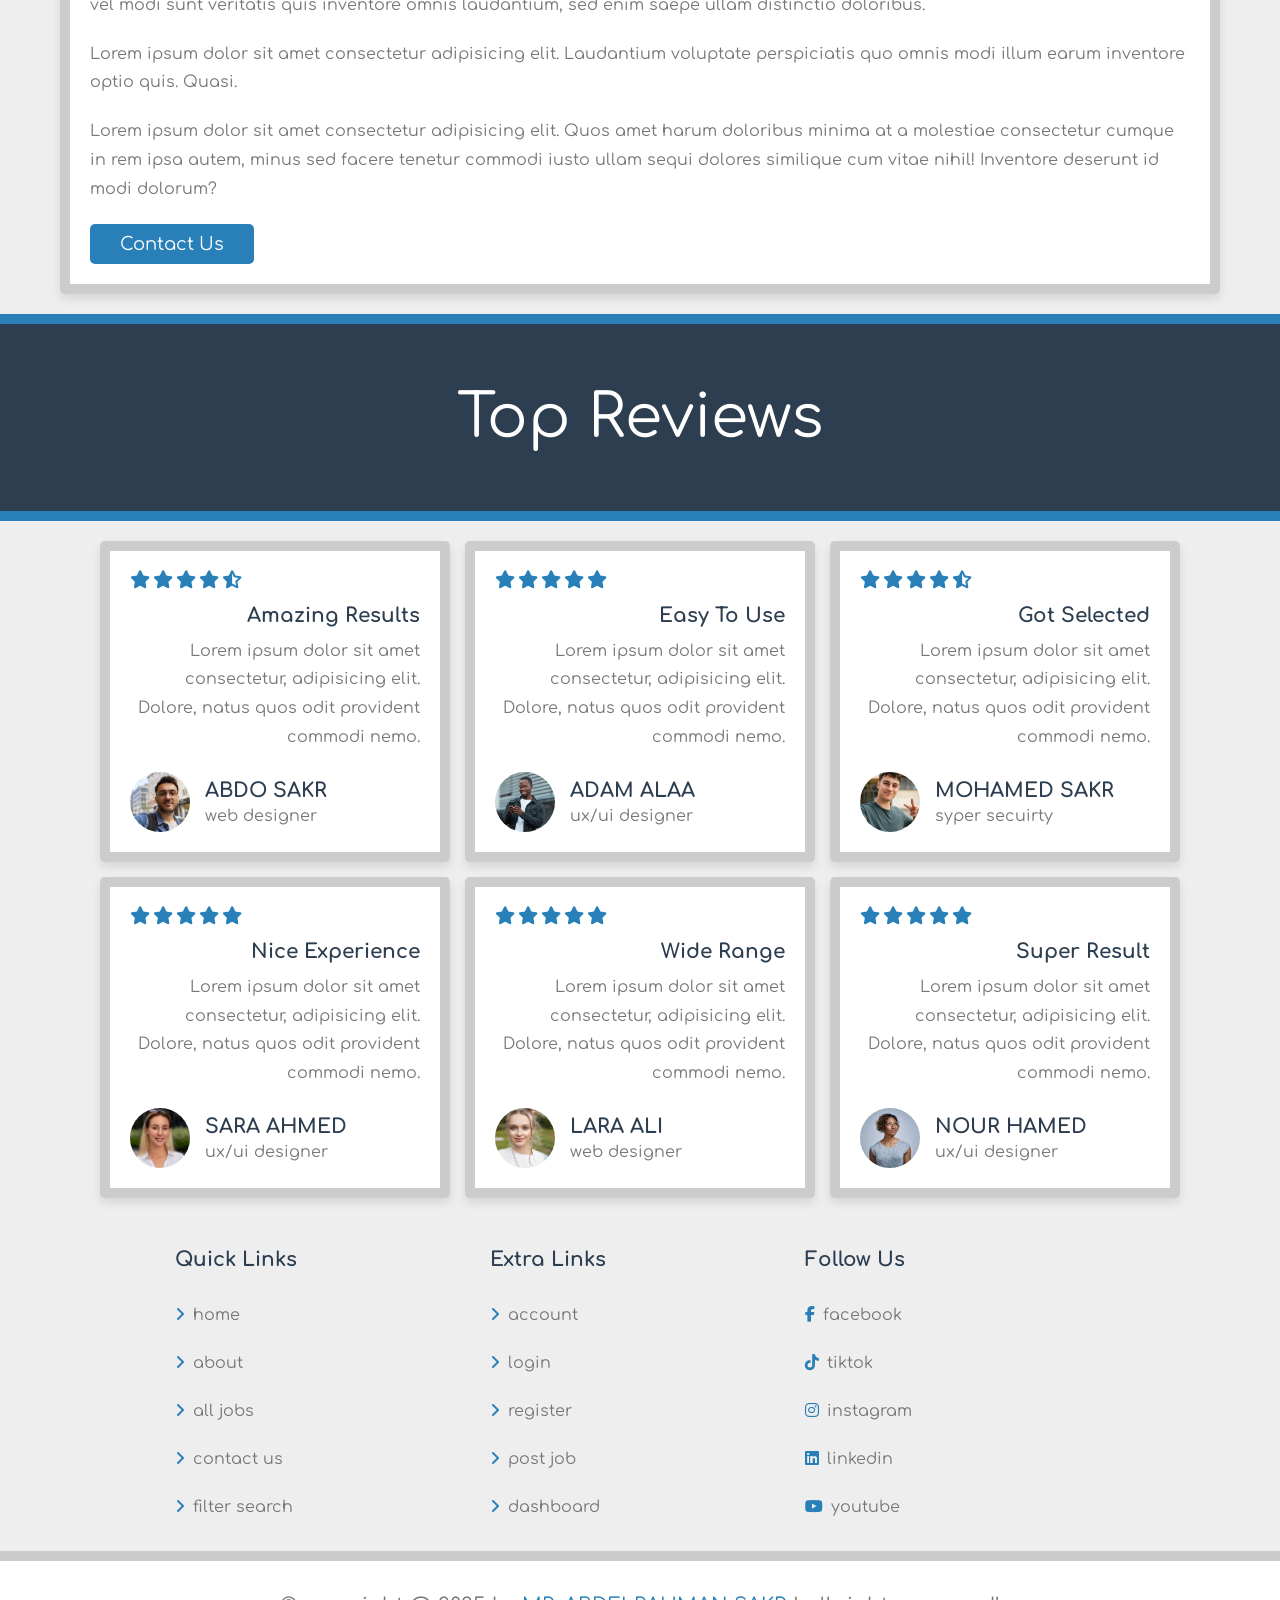
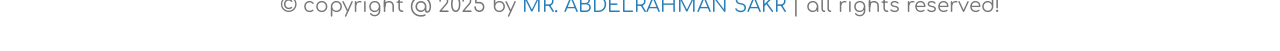
==== commit 3e054d1f: "Update about.html" ====
--- a/about.html
+++ b/about.html
@@ -225,7 +225,7 @@
         <div class="box">
           <h3>follow us</h3>
           <a href="https://www.facebook.com/abdelrahman.sakr.276667"><i class="fab fa-facebook-f"></i>facebook</a>
-          <a href="https://www.tiktok.com/@abdelrahmansakr404"><i class="fab fa-twitter"></i>tiktok</a>
+          <a href="https://www.tiktok.com/@abdelrahmansakr404"><i class="fab fa-tiktok"></i>tiktok</a>
           <a href="https://www.instagram.com/sakr69500/"><i class="fab fa-instagram"></i>instagram</a>
           <a href="https://www.linkedin.com/in/abdelrahman-sakr-9340b4318/"><i class="fab fa-linkedin"></i>linkedin</a>
           <a href="https://www.youtube.com/@abdelrahmansakr-d4x"><i class="fab fa-youtube"></i>youtube</a>
